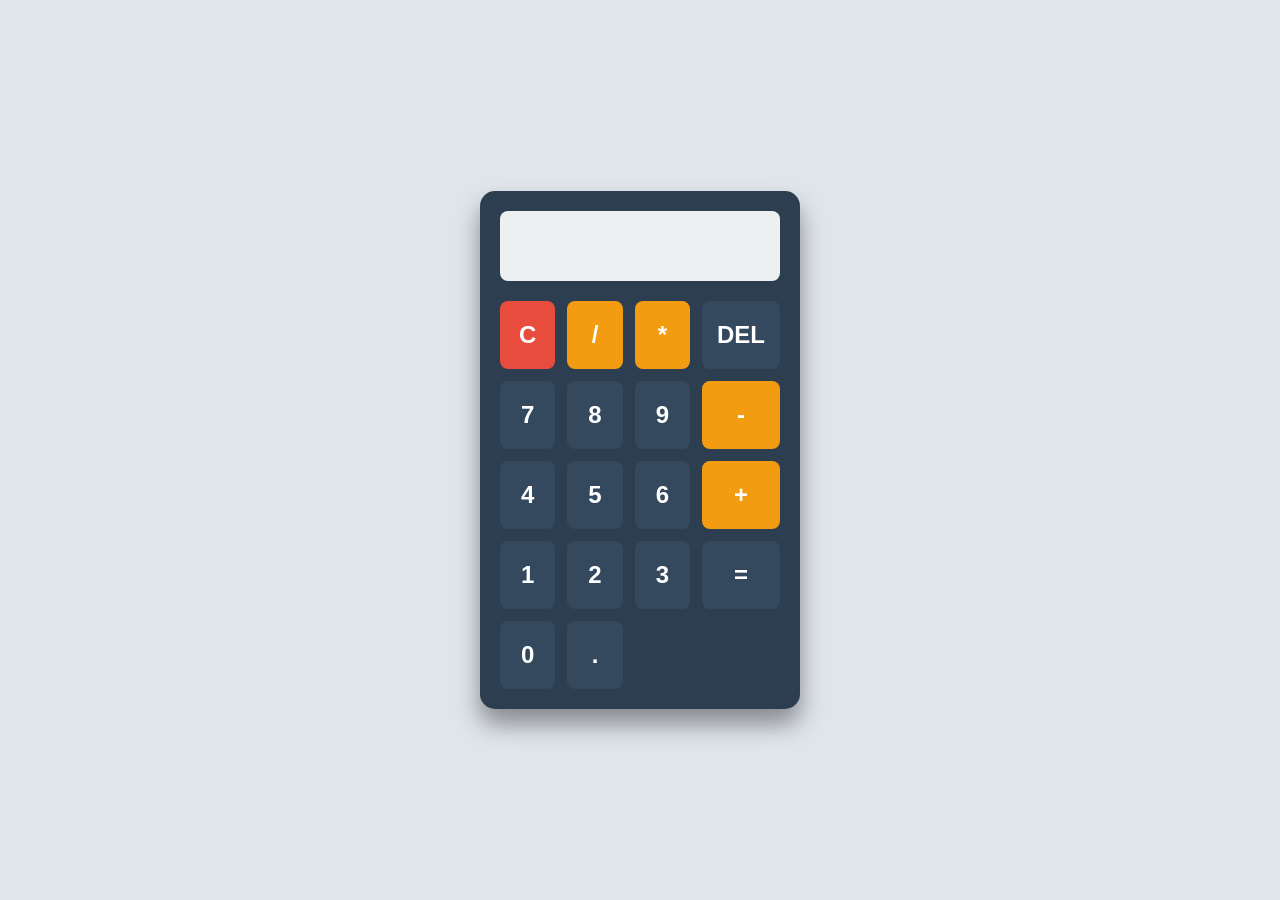
==== Meu_projeto/index.html @ 7bf38751 "DEU BOM" ====
<!DOCTYPE html>
<html lang="pt-BR">
<head>
    <meta charset="UTF-8">
    <meta name="viewport" content="width=device-width, initial-scale=1.0">
    <link rel="stylesheet" href="style.css">
    <title>Calculadora</title>
</head>
<body>

    <div class="calculadora">
        
        <input type="text" id="visor" disabled>

        <div class="botoes">
            <button class="btn limpar" id="limpar">C</button>
            <button class="btn operador" id="dividir">/</button>
            <button class="btn operador" id="multiplicar">*</button>
            <button class="btn apagar" id="apagar">DEL</button>

            <button class="btn numero">7</button>
            <button class="btn numero">8</button>
            <button class="btn numero">9</button>
            <button class="btn operador" id="subtrair">-</button>

            <button class="btn numero">4</button>
            <button class="btn numero">5</button>
            <button class="btn numero">6</button>
            <button class="btn operador" id="somar">+</button>

            <button class="btn numero">1</button>
            <button class="btn numero">2</button>
            <button class="btn numero">3</button>
            <button class="btn igual" id="igual">=</button>

            <button class="btn numero zero">0</button>
            <button class="btn numero ponto">.</button>
        </div>

    </div>

    <script src="script.js"></script>

</body>
</html>
---- Meu_projeto/style.css ----
/* 1. Reset básico para tirar margens padrão do navegador */
* {
    margin: 0;
    padding: 0;
    box-sizing: border-box;
    font-family: 'Arial', sans-serif;
}

/* 2. Centralizando a calculadora no meio da tela */
body {
    display: flex;
    justify-content: center;
    align-items: center;
    height: 100vh;
    background-color: #e0e5ec; /* Cor de fundo da página */
}

/* 3. O "corpo" da calculadora */
.calculadora {
    background-color: #2c3e50; /* Fundo escuro */
    padding: 20px;
    border-radius: 15px;
    box-shadow: 0px 15px 25px rgba(0, 0, 0, 0.4);
    width: 320px;
}

/* 4. Estilo do visor */
#visor {
    width: 100%;
    height: 70px;
    background-color: #ecf0f1;
    border: none;
    border-radius: 8px;
    font-size: 2.5rem;
    text-align: right; /* O texto começa da direita para a esquerda */
    padding: 10px;
    margin-bottom: 20px;
    color: #2c3e50;
}

/* 5. Organizando os botões em uma grade (Grid) de 4 colunas */
.botoes {
    display: grid;
    grid-template-columns: repeat(4, 1fr);
    gap: 12px; /* Espaço entre os botões */
}

/* 6. Estilo padrão para todos os botões */
.btn {
    padding: 20px 15px;
    font-size: 1.5rem;
    font-weight: bold;
    border: none;
    border-radius: 8px;
    cursor: pointer;
    background-color: #34495e;
    color: white;
    transition: 0.2s; /* Deixa a animação de passar o mouse mais suave */
}

/* Efeito ao passar o mouse por cima do botão */
.btn:hover {
    background-color: #415b76;
}

/* Efeito de "apertar" o botão ao clicar */
.btn:active {
    transform: scale(0.95);
}

/* 7. Estilos específicos por tipo de botão */
.operador {
    background-color: #f39c12; /* Laranja */
}

.operador:hover {
    background-color: #e67e22;
}

.limpar {
    background-color: #e74c3c; /* Vermelho */
}

.limpar
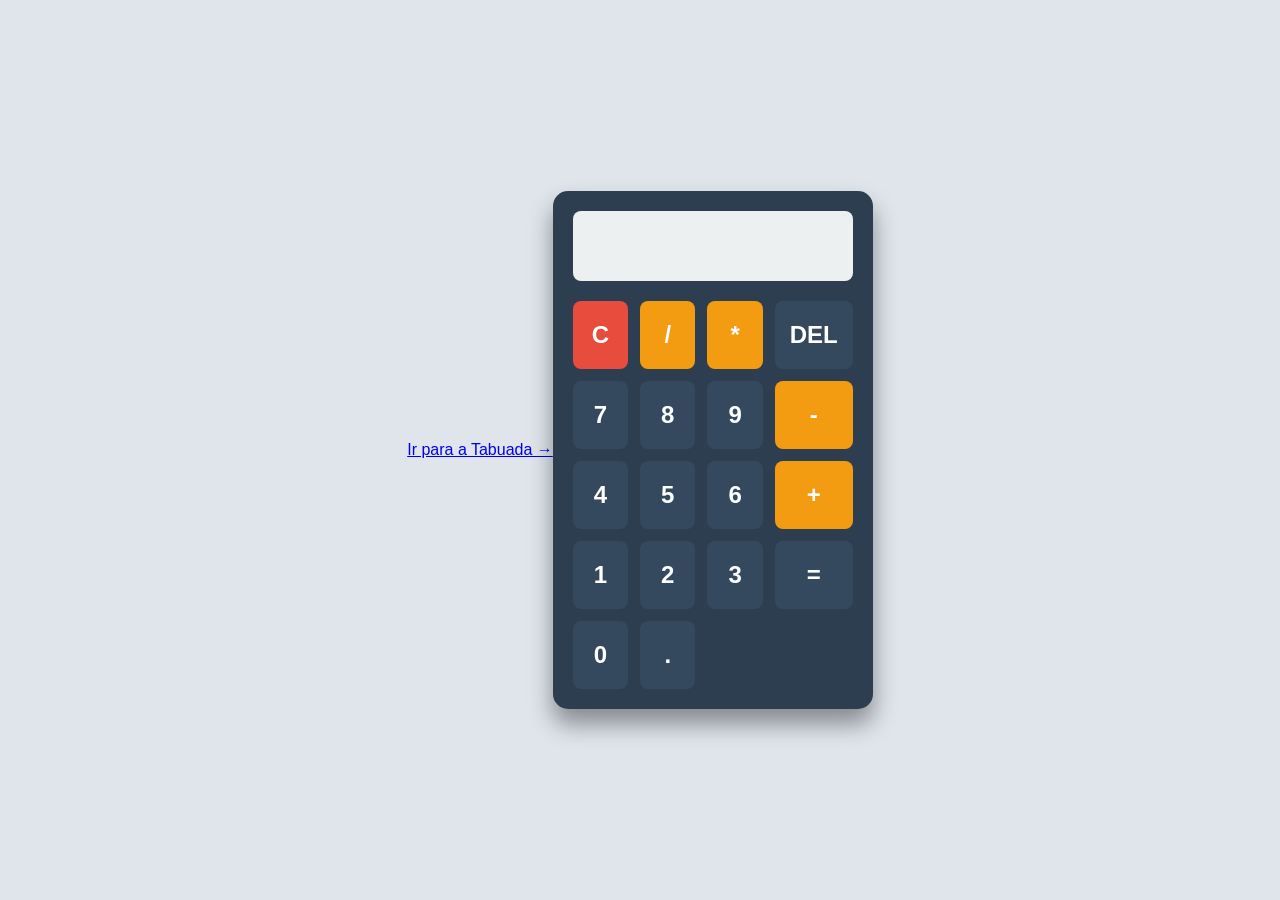
==== commit 3d7a4c43: "Feito" ====
--- a/Meu_projeto/index.html
+++ b/Meu_projeto/index.html
@@ -7,6 +7,11 @@
     <title>Calculadora</title>
 </head>
 <body>
+
+    <nav class="menu-navegacao">
+        <a href="tabuada.html" class="btn-navegar">Ir para a Tabuada →</a>
+    </nav>
+
 
     <div class="calculadora">
         
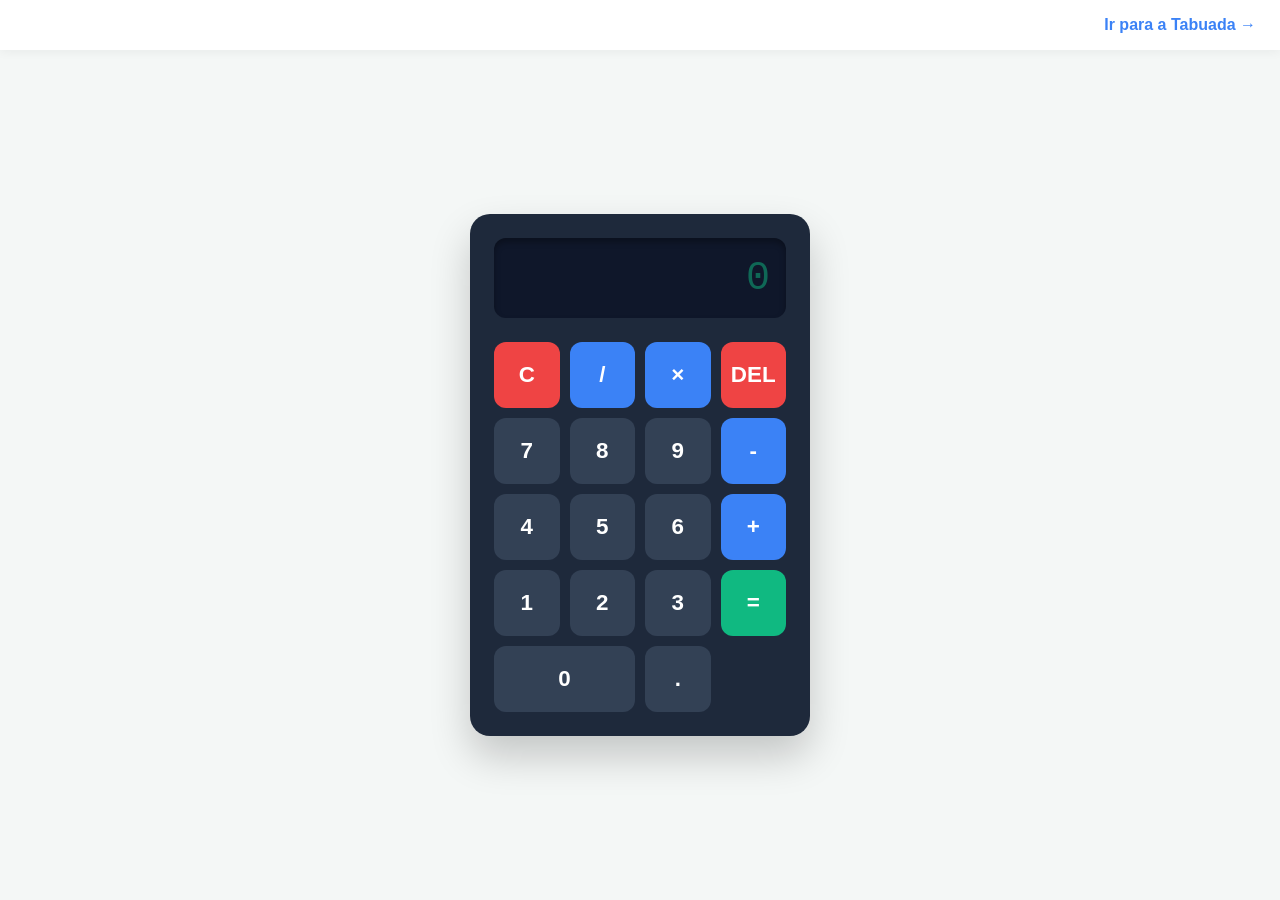
==== commit ab85a057: "atualizado" ====
--- a/Meu_projeto/index.html
+++ b/Meu_projeto/index.html
@@ -3,48 +3,50 @@
 <head>
     <meta charset="UTF-8">
     <meta name="viewport" content="width=device-width, initial-scale=1.0">
+    <meta name="description" content="Calculadora web funcional desenvolvida com foco em modularidade.">
     <link rel="stylesheet" href="style.css">
-    <title>Calculadora</title>
+    <title>Calculadora | App Suite</title>
 </head>
 <body>
 
-    <nav class="menu-navegacao">
-        <a href="tabuada.html" class="btn-navegar">Ir para a Tabuada →</a>
-    </nav>
+    <header>
+        <nav class="menu-navegacao" aria-label="Navegação do sistema">
+            <a href="tabuada.html" class="btn-navegar">Ir para a Tabuada →</a>
+        </nav>
+    </header>
 
+    <main class="container">
+        <section class="calculadora" aria-label="Interface da Calculadora">
+            
+            <input type="text" id="visor" class="visor" disabled aria-label="Visor da calculadora" placeholder="0">
 
-    <div class="calculadora">
-        
-        <input type="text" id="visor" disabled>
+            <div class="botoes" role="grid">
+                <button class="btn btn--action" id="limpar" aria-label="Limpar tudo">C</button>
+                <button class="btn btn--operator" data-op="/">/</button>
+                <button class="btn btn--operator" data-op="*">×</button>
+                <button class="btn btn--action" id="apagar" aria-label="Apagar último caractere">DEL</button>
 
-        <div class="botoes">
-            <button class="btn limpar" id="limpar">C</button>
-            <button class="btn operador" id="dividir">/</button>
-            <button class="btn operador" id="multiplicar">*</button>
-            <button class="btn apagar" id="apagar">DEL</button>
+                <button class="btn btn--num">7</button>
+                <button class="btn btn--num">8</button>
+                <button class="btn btn--num">9</button>
+                <button class="btn btn--operator" data-op="-">-</button>
 
-            <button class="btn numero">7</button>
-            <button class="btn numero">8</button>
-            <button class="btn numero">9</button>
-            <button class="btn operador" id="subtrair">-</button>
+                <button class="btn btn--num">4</button>
+                <button class="btn btn--num">5</button>
+                <button class="btn btn--num">6</button>
+                <button class="btn btn--operator" data-op="+">+</button>
 
-            <button class="btn numero">4</button>
-            <button class="btn numero">5</button>
-            <button class="btn numero">6</button>
-            <button class="btn operador" id="somar">+</button>
+                <button class="btn btn--num">1</button>
+                <button class="btn btn--num">2</button>
+                <button class="btn btn--num">3</button>
+                <button class="btn btn--equal" id="igual" aria-label="Calcular">=</button>
 
-            <button class="btn numero">1</button>
-            <button class="btn numero">2</button>
-            <button class="btn numero">3</button>
-            <button class="btn igual" id="igual">=</button>
+                <button class="btn btn--num zero">0</button>
+                <button class="btn btn--num">.</button>
+            </div>
+        </section>
+    </main>
 
-            <button class="btn numero zero">0</button>
-            <button class="btn numero ponto">.</button>
-        </div>
-
-    </div>
-
-    <script src="script.js"></script>
-
+    <script src="script.js" defer></script>
 </body>
 </html>
--- a/Meu_projeto/style.css
+++ b/Meu_projeto/style.css
@@ -1,84 +1,184 @@
-/* 1. Reset básico para tirar margens padrão do navegador */
+/* =========================================
+   1. DESIGN TOKENS (Variáveis Globais)
+   ========================================= */
+:root {
+    /* Cores de Fundo e Texto */
+    --bg-page: #f4f7f6;
+    --bg-calc: #1e293b;
+    --bg-visor: #0f172a;
+    --text-visor: #10b981; /* Verde digital */
+    --text-main: #ffffff;
+
+    /* Cores dos Botões (BEM Modifiers) */
+    --btn-num-bg: #334155;
+    --btn-num-hover: #475569;
+    
+    --btn-operator-bg: #3b82f6; /* Azul */
+    --btn-operator-hover: #2563eb;
+    
+    --btn-action-bg: #ef4444; /* Vermelho para C e DEL */
+    --btn-action-hover: #dc2626;
+    
+    --btn-equal-bg: #10b981; /* Verde para o = */
+    --btn-equal-hover: #059669;
+
+    /* Espaçamentos e Bordas */
+    --spacing-sm: 10px;
+    --spacing-md: 16px;
+    --spacing-lg: 24px;
+    --radius-calc: 20px;
+    --radius-btn: 12px;
+}
+
+/* =========================================
+   2. RESET E LAYOUT GERAL
+   ========================================= */
 * {
     margin: 0;
     padding: 0;
     box-sizing: border-box;
-    font-family: 'Arial', sans-serif;
+    font-family: 'Segoe UI', Roboto, Helvetica, Arial, sans-serif;
 }
 
-/* 2. Centralizando a calculadora no meio da tela */
 body {
+    display: flex;
+    flex-direction: column;
+    min-height: 100vh;
+    background-color: var(--bg-page);
+    color: var(--bg-calc);
+}
+
+/* =========================================
+   3. NAVEGAÇÃO (Header)
+   ========================================= */
+header {
+    width: 100%;
+    padding: var(--spacing-md) var(--spacing-lg);
+    background-color: #ffffff;
+    box-shadow: 0 2px 10px rgba(0, 0, 0, 0.05);
+}
+
+.menu-navegacao {
+    display: flex;
+    justify-content: flex-end; /* Coloca o link à direita */
+}
+
+.btn-navegar {
+    text-decoration: none;
+    color: var(--btn-operator-bg);
+    font-weight: 600;
+    font-size: 1rem;
+    transition: color 0.2s ease;
+}
+
+.btn-navegar:hover {
+    color: var(--btn-operator-hover);
+    text-decoration: underline;
+}
+
+/* =========================================
+   4. CONTAINER PRINCIPAL (Centraliza a Calc)
+   ========================================= */
+.container {
+    flex-grow: 1; /* Ocupa todo o espaço restante abaixo do header */
     display: flex;
     justify-content: center;
     align-items: center;
-    height: 100vh;
-    background-color: #e0e5ec; /* Cor de fundo da página */
+    padding: var(--spacing-md);
 }
 
-/* 3. O "corpo" da calculadora */
+/* =========================================
+   5. BLOCO: CALCULADORA
+   ========================================= */
 .calculadora {
-    background-color: #2c3e50; /* Fundo escuro */
-    padding: 20px;
-    border-radius: 15px;
-    box-shadow: 0px 15px 25px rgba(0, 0, 0, 0.4);
-    width: 320px;
+    background-color: var(--bg-calc);
+    padding: var(--spacing-lg);
+    border-radius: var(--radius-calc);
+    box-shadow: 0 20px 40px rgba(0, 0, 0, 0.2);
+    width: 100%;
+    max-width: 340px;
 }
 
-/* 4. Estilo do visor */
-#visor {
+/* Visor */
+.visor {
     width: 100%;
-    height: 70px;
-    background-color: #ecf0f1;
+    height: 80px;
+    background-color: var(--bg-visor);
     border: none;
-    border-radius: 8px;
+    border-radius: var(--radius-btn);
     font-size: 2.5rem;
-    text-align: right; /* O texto começa da direita para a esquerda */
-    padding: 10px;
-    margin-bottom: 20px;
-    color: #2c3e50;
+    text-align: right;
+    padding: var(--spacing-md);
+    margin-bottom: var(--spacing-lg);
+    color: var(--text-visor);
+    font-family: 'Courier New', Courier, monospace; /* Fonte com estilo de calculadora */
+    box-shadow: inset 0 4px 6px rgba(0, 0, 0, 0.3);
 }
 
-/* 5. Organizando os botões em uma grade (Grid) de 4 colunas */
+.visor::placeholder {
+    color: rgba(16, 185, 129, 0.5); /* Verde mais opaco para o zero inicial */
+}
+
+/* Grid de Botões */
 .botoes {
     display: grid;
     grid-template-columns: repeat(4, 1fr);
-    gap: 12px; /* Espaço entre os botões */
+    gap: var(--spacing-sm);
 }
 
-/* 6. Estilo padrão para todos os botões */
+/* =========================================
+   6. BOTÕES E MODIFICADORES (BEM)
+   ========================================= */
 .btn {
-    padding: 20px 15px;
-    font-size: 1.5rem;
-    font-weight: bold;
+    padding: 20px 0;
+    font-size: 1.4rem;
+    font-weight: 600;
     border: none;
-    border-radius: 8px;
+    border-radius: var(--radius-btn);
     cursor: pointer;
-    background-color: #34495e;
-    color: white;
-    transition: 0.2s; /* Deixa a animação de passar o mouse mais suave */
+    color: var(--text-main);
+    transition: background-color 0.2s ease, transform 0.1s ease;
+    user-select: none; /* Impede que o texto do botão seja selecionado ao clicar rápido */
 }
 
-/* Efeito ao passar o mouse por cima do botão */
-.btn:hover {
-    background-color: #415b76;
+/* Efeito de clique em qualquer botão */
+.btn:active {
+    transform: scale(0.92);
 }
 
-/* Efeito de "apertar" o botão ao clicar */
-.btn:active {
-    transform: scale(0.95);
+/* Modificador: Números */
+.btn--num {
+    background-color: var(--btn-num-bg);
+}
+.btn--num:hover {
+    background-color: var(--btn-num-hover);
 }
 
-/* 7. Estilos específicos por tipo de botão */
-.operador {
-    background-color: #f39c12; /* Laranja */
+/* O botão Zero ocupa 2 colunas */
+.zero {
+    grid-column: span 2;
 }
 
-.operador:hover {
-    background-color: #e67e22;
+/* Modificador: Operadores (/, *, -, +) */
+.btn--operator {
+    background-color: var(--btn-operator-bg);
+}
+.btn--operator:hover {
+    background-color: var(--btn-operator-hover);
 }
 
-.limpar {
-    background-color: #e74c3c; /* Vermelho */
+/* Modificador: Ações (C, DEL) */
+.btn--action {
+    background-color: var(--btn-action-bg);
+}
+.btn--action:hover {
+    background-color: var(--btn-action-hover);
 }
 
-.limpar+/* Modificador: Igual (=) */
+.btn--equal {
+    background-color: var(--btn-equal-bg);
+}
+.btn--equal:hover {
+    background-color: var(--btn-equal-hover);
+}
